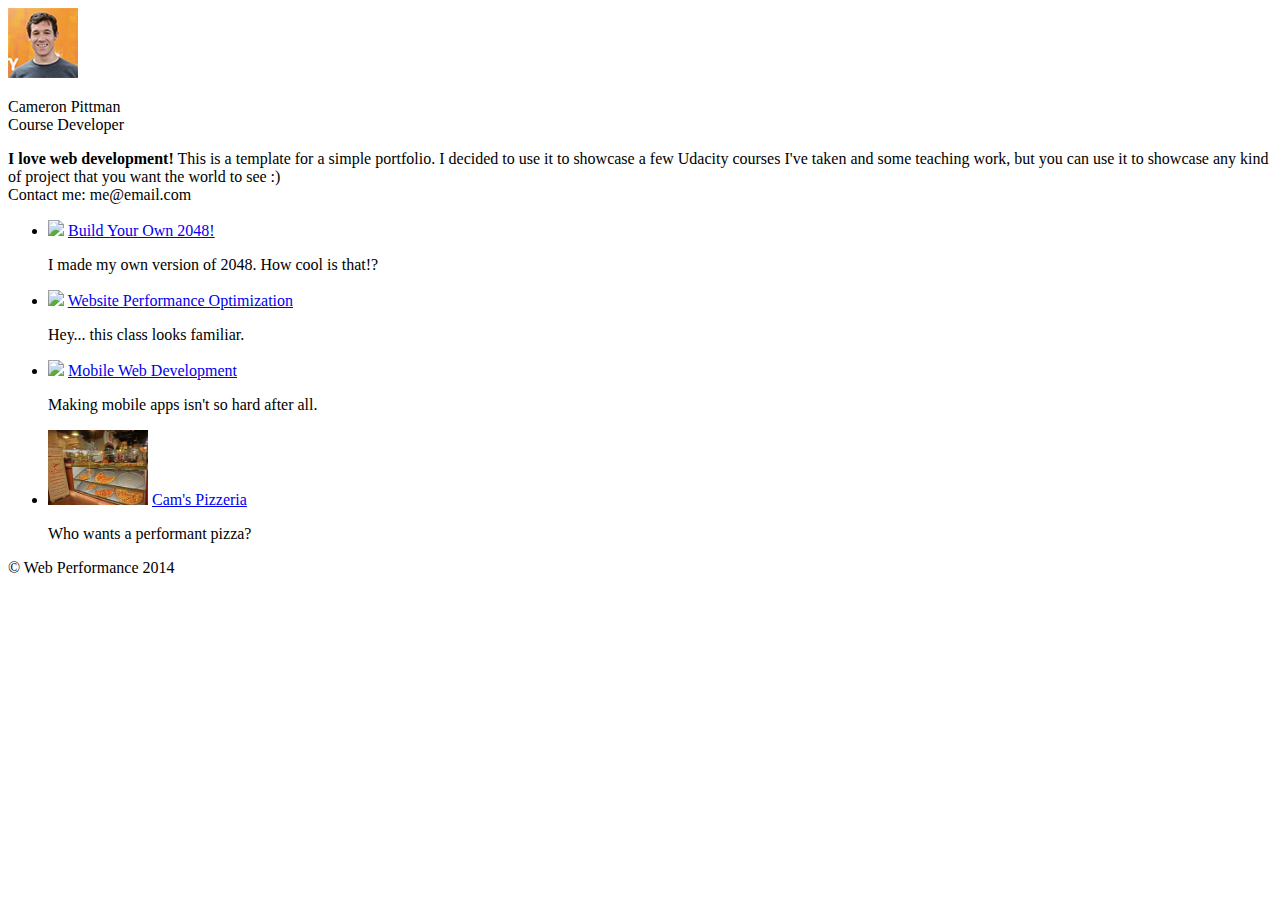
==== index.html @ 2f8650ba "fix: Compress images" ====
<!DOCTYPE html>
<html lang="en">
  <head>
    <meta charset="utf-8">
    <meta name="viewport" content="width=device-width, initial-scale=1">
    <meta name="description" content=" FILL ME IN ">
    <meta name="author" content=" FILL ME IN ">
    <title>Cameron Pittman: Portfolio</title>

    <!-- Hmm, what is the impact of web fonts on speed? Measure it... -->
    <link href="//fonts.googleapis.com/css?family=Open+Sans:400,700" rel="stylesheet">

    <link href="css/style.css" rel="stylesheet">
    <link href="css/print.css" rel="stylesheet">

    <script>
      (function(w,g){w['GoogleAnalyticsObject']=g;
      w[g]=w[g]||function(){(w[g].q=w[g].q||[]).push(arguments)};w[g].l=1*new Date();})(window,'ga');

      // TODO: replace with your Google Analytics profile ID.
      ga('create', 'UA-XXXX-Y');
      ga('send', 'pageview');
    </script>
    <script src="http://www.google-analytics.com/analytics.js"></script>
    <script async src="js/perfmatters.js"></script>
  </head>

  <body>
    <header>
      <a href="/"><img src="img/profilepic.jpg"></a>
      <p>Cameron Pittman<br><span>Course Developer</span></p>
    </header>

    <div class="container">
      <div class="hero">
        <strong>I love web development!</strong> This is a template for a simple portfolio. I decided to use it to showcase a few Udacity courses I've taken and some teaching work, but you can use it to showcase any kind of project that you want the world to see :) <br> Contact me: me@email.com
      </div>

      <div class="content">
        <ul>
          <li>
            <img src="https://lh4.ggpht.com/kJEnfqhPvtm4m3EneSZ4fWYGS8lW4YNhEjk6zPkyrQaBUHc-2Y_ElDic99NHI0h-UBLXVbRCjFybFvrWxdk=s100">
            <a href="project-2048.html">Build Your Own 2048!</a>
            <p>I made my own version of 2048. How cool is that!?</p>
          </li>

          <li>
            <img src="https://lh6.ggpht.com/f_0W8h__3G99CWTjnMjD8BUKm7yp2-wJyApLtTwFoFtlal2ULf_JgHIsOQq2NiYfKOdMlXlMHDKNo5XVZLs=s100">
            <a href="project-webperf.html">Website Performance Optimization</a>
            <p>Hey... this class looks familiar.</p>
          </li>

          <li>
            <img src="https://lh5.ggpht.com/IKdCmTWn8a2nMhlwMYzryvzRN5CUZAOBr4tDrEAbszV7TIFe9pRAInA4kkYcgTXwrifJsBEsq1agTueuu-g=s100">
            <a href="project-mobile.html">Mobile Web Development</a>
            <p>Making mobile apps isn't so hard after all.</p>
          </li>

          <li>
            <img style="width: 100px;" src="img/pizzeria.jpg">
            <a href="views/pizza.html">Cam's Pizzeria</a>
            <p>Who wants a performant pizza?</p>
          </li>
        </ul>
    </div>

    <footer>
      <p>&copy; Web Performance 2014 <span id="crp-stats"></span></p>
    </footer>
  </body>
</html>
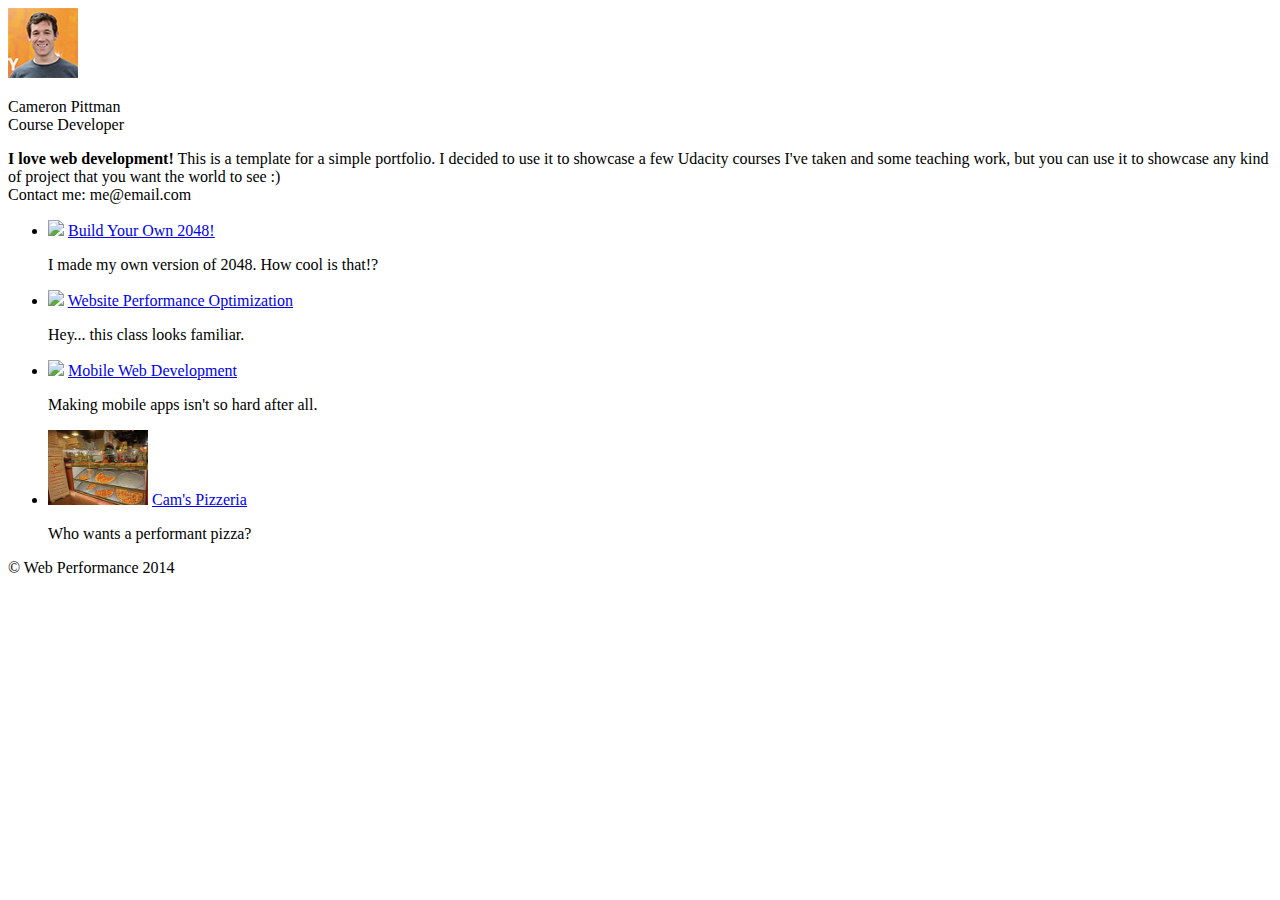
==== commit c09102e2: "fix: Eliminate render-blocking JavaScript and CSS" ====
--- a/index.html
+++ b/index.html
@@ -7,22 +7,8 @@
     <meta name="author" content=" FILL ME IN ">
     <title>Cameron Pittman: Portfolio</title>
 
-    <!-- Hmm, what is the impact of web fonts on speed? Measure it... -->
-    <link href="//fonts.googleapis.com/css?family=Open+Sans:400,700" rel="stylesheet">
-
     <link href="css/style.css" rel="stylesheet">
-    <link href="css/print.css" rel="stylesheet">
-
-    <script>
-      (function(w,g){w['GoogleAnalyticsObject']=g;
-      w[g]=w[g]||function(){(w[g].q=w[g].q||[]).push(arguments)};w[g].l=1*new Date();})(window,'ga');
-
-      // TODO: replace with your Google Analytics profile ID.
-      ga('create', 'UA-XXXX-Y');
-      ga('send', 'pageview');
-    </script>
-    <script src="http://www.google-analytics.com/analytics.js"></script>
-    <script async src="js/perfmatters.js"></script>
+    <link href="css/print.css" rel="stylesheet" media="print">
   </head>
 
   <body>
@@ -67,5 +53,18 @@
     <footer>
       <p>&copy; Web Performance 2014 <span id="crp-stats"></span></p>
     </footer>
+    
+     <script>
+      window.onload = function() {
+        (function(w,g){w['GoogleAnalyticsObject']=g;
+        w[g]=w[g]||function(){(w[g].q=w[g].q||[]).push(arguments)};w[g].l=1*new Date();})(window,'ga');
+
+        // TODO: replace with your Google Analytics profile ID.
+        ga('create', 'UA-XXXX-Y');
+        ga('send', 'pageview');
+      }
+    </script>
+    <script async src="http://www.google-analytics.com/analytics.js"></script>
+    <script async src="js/perfmatters.js"></script>
   </body>
 </html>
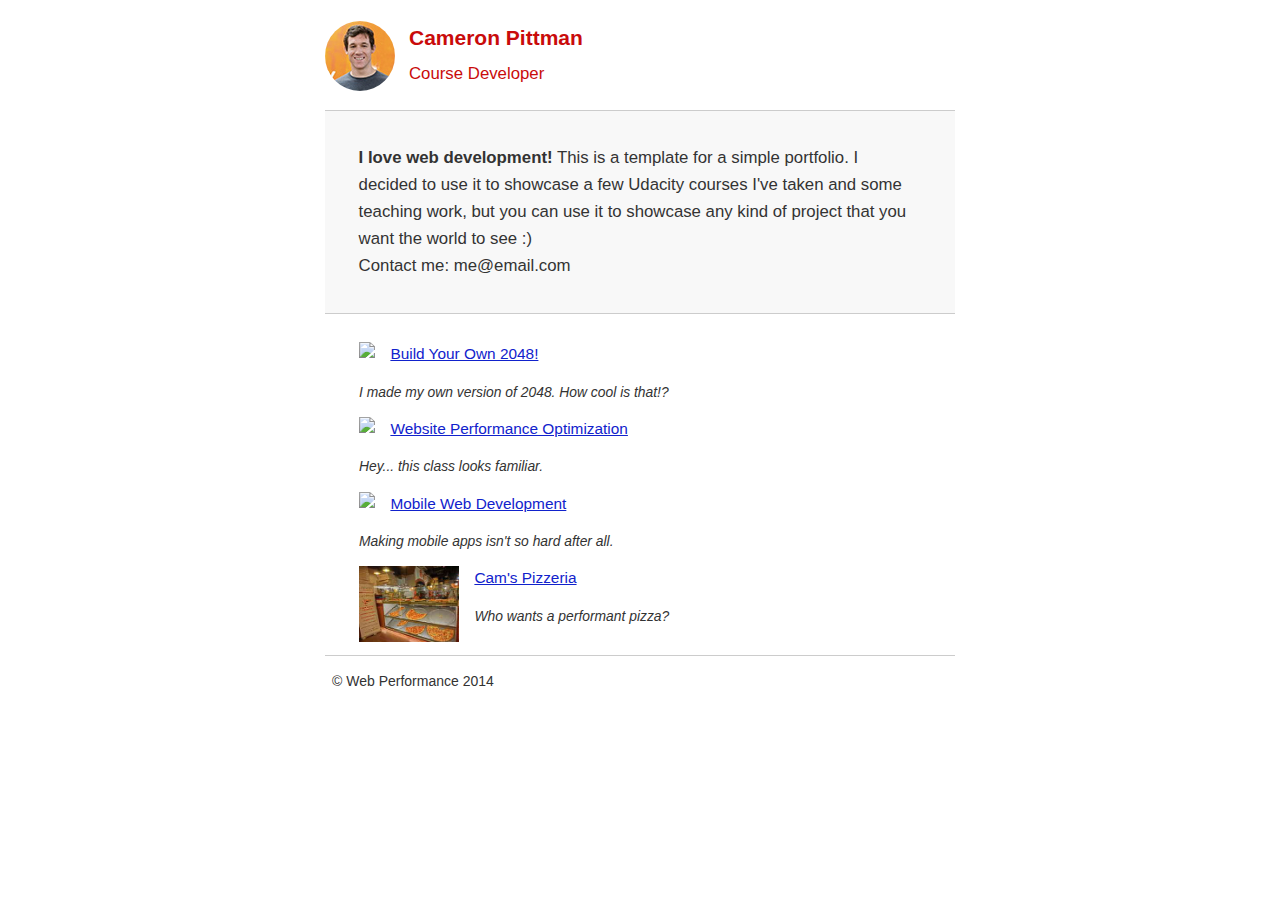
==== commit 98f992ec: "fix: Inline style.css into index.html" ====
--- a/index.html
+++ b/index.html
@@ -7,7 +7,59 @@
     <meta name="author" content=" FILL ME IN ">
     <title>Cameron Pittman: Portfolio</title>
 
-    <link href="css/style.css" rel="stylesheet">
+    <style>
+      html {
+        font-size: 100%;
+        overflow-y: scroll;
+        -webkit-tap-highlight-color: rgba(0,0,0,0);
+        -ms-text-size-adjust: 100%;
+        -webkit-text-size-adjust: none;
+      }
+
+      body { margin: 0; font-size: 14px; line-height: 1.61; font-weight: 400; }
+      body, button, input, select, textarea { font-family: 'Open Sans', sans-serif; color: #333; }
+
+      a { color: #12C; }
+      a:visited { color: #61C; }
+      a:focus { outline: thin dotted; }
+      a:hover, a:active { color: #c00; outline: 0; }
+
+      b, strong { font-weight: bold; }
+      pre, code { font-family: monospace, monospace; font-size: 1em; }
+      ul, ol { margin: 1em 0; padding: 0 0 0 20px; }
+      img { border: 0; max-width: 100%; }
+
+      body { background: #fff; }
+      header, footer, .container { max-width: 45em; margin: 0 auto; }
+
+      header { padding: 0 0.5em; color: #C90B0B; }
+      header img { border-radius: 40px; float: left; }
+      header p { font-size:1.5em; font-weight: bold; padding-left: 4em;}
+      header p span { font-size: 0.8em; font-weight: normal;}
+
+      .hero { padding: 2em; background-color: #f8f8f8; font-size:1.2em;
+        border-bottom: 1px solid #ccc;
+        border-top: 1px solid #ccc;
+      }
+
+      .content { padding: 1em 1em; }
+      .content li { list-style-type: none; font-size: 1.1em;}
+      li img { float:left; padding-right: 1em; }
+      li p { font-size: 0.9em; font-style: italic; }
+
+      footer {
+        padding: 0 0.5em;
+        border-top: 1px solid #ccc;
+      }
+      footer span { float: right; font-style: italic; }
+
+      /* Smartphones (portrait) */
+      @media only screen and (max-width: 480px) {
+        body { font-size: 12px;}
+        header p { padding-left: 4.5em;}
+      }
+    </style>
+    
     <link href="css/print.css" rel="stylesheet" media="print">
   </head>
 
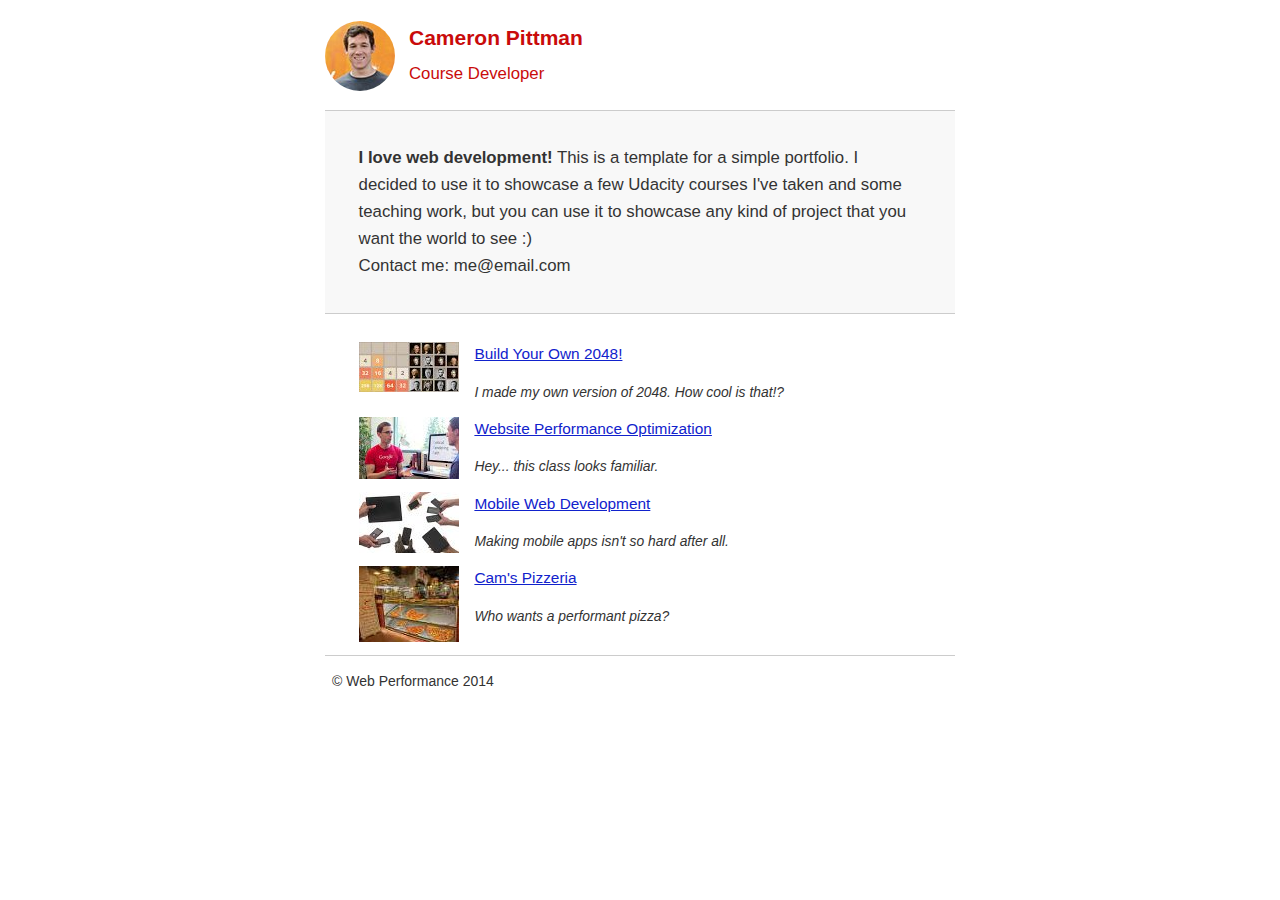
==== commit 73b30688: "feat: Optimize images" ====
--- a/index.html
+++ b/index.html
@@ -59,7 +59,7 @@
         header p { padding-left: 4.5em;}
       }
     </style>
-    
+
     <link href="css/print.css" rel="stylesheet" media="print">
   </head>
 
@@ -77,25 +77,25 @@
       <div class="content">
         <ul>
           <li>
-            <img src="https://lh4.ggpht.com/kJEnfqhPvtm4m3EneSZ4fWYGS8lW4YNhEjk6zPkyrQaBUHc-2Y_ElDic99NHI0h-UBLXVbRCjFybFvrWxdk=s100">
+            <img src="img/build-your-own-2048.jpg" width="100" height="50">
             <a href="project-2048.html">Build Your Own 2048!</a>
             <p>I made my own version of 2048. How cool is that!?</p>
           </li>
 
           <li>
-            <img src="https://lh6.ggpht.com/f_0W8h__3G99CWTjnMjD8BUKm7yp2-wJyApLtTwFoFtlal2ULf_JgHIsOQq2NiYfKOdMlXlMHDKNo5XVZLs=s100">
+            <img src="img/website-performance-optimization.jpg" width="100" height="62">
             <a href="project-webperf.html">Website Performance Optimization</a>
             <p>Hey... this class looks familiar.</p>
           </li>
 
           <li>
-            <img src="https://lh5.ggpht.com/IKdCmTWn8a2nMhlwMYzryvzRN5CUZAOBr4tDrEAbszV7TIFe9pRAInA4kkYcgTXwrifJsBEsq1agTueuu-g=s100">
+            <img src="img/mobile-web-development.jpg" width="100" height="61">
             <a href="project-mobile.html">Mobile Web Development</a>
             <p>Making mobile apps isn't so hard after all.</p>
           </li>
 
           <li>
-            <img style="width: 100px;" src="img/pizzeria.jpg">
+            <img src="img/pizzeria.jpg" width="100" height="76">
             <a href="views/pizza.html">Cam's Pizzeria</a>
             <p>Who wants a performant pizza?</p>
           </li>
@@ -105,7 +105,7 @@
     <footer>
       <p>&copy; Web Performance 2014 <span id="crp-stats"></span></p>
     </footer>
-    
+
      <script>
       window.onload = function() {
         (function(w,g){w['GoogleAnalyticsObject']=g;
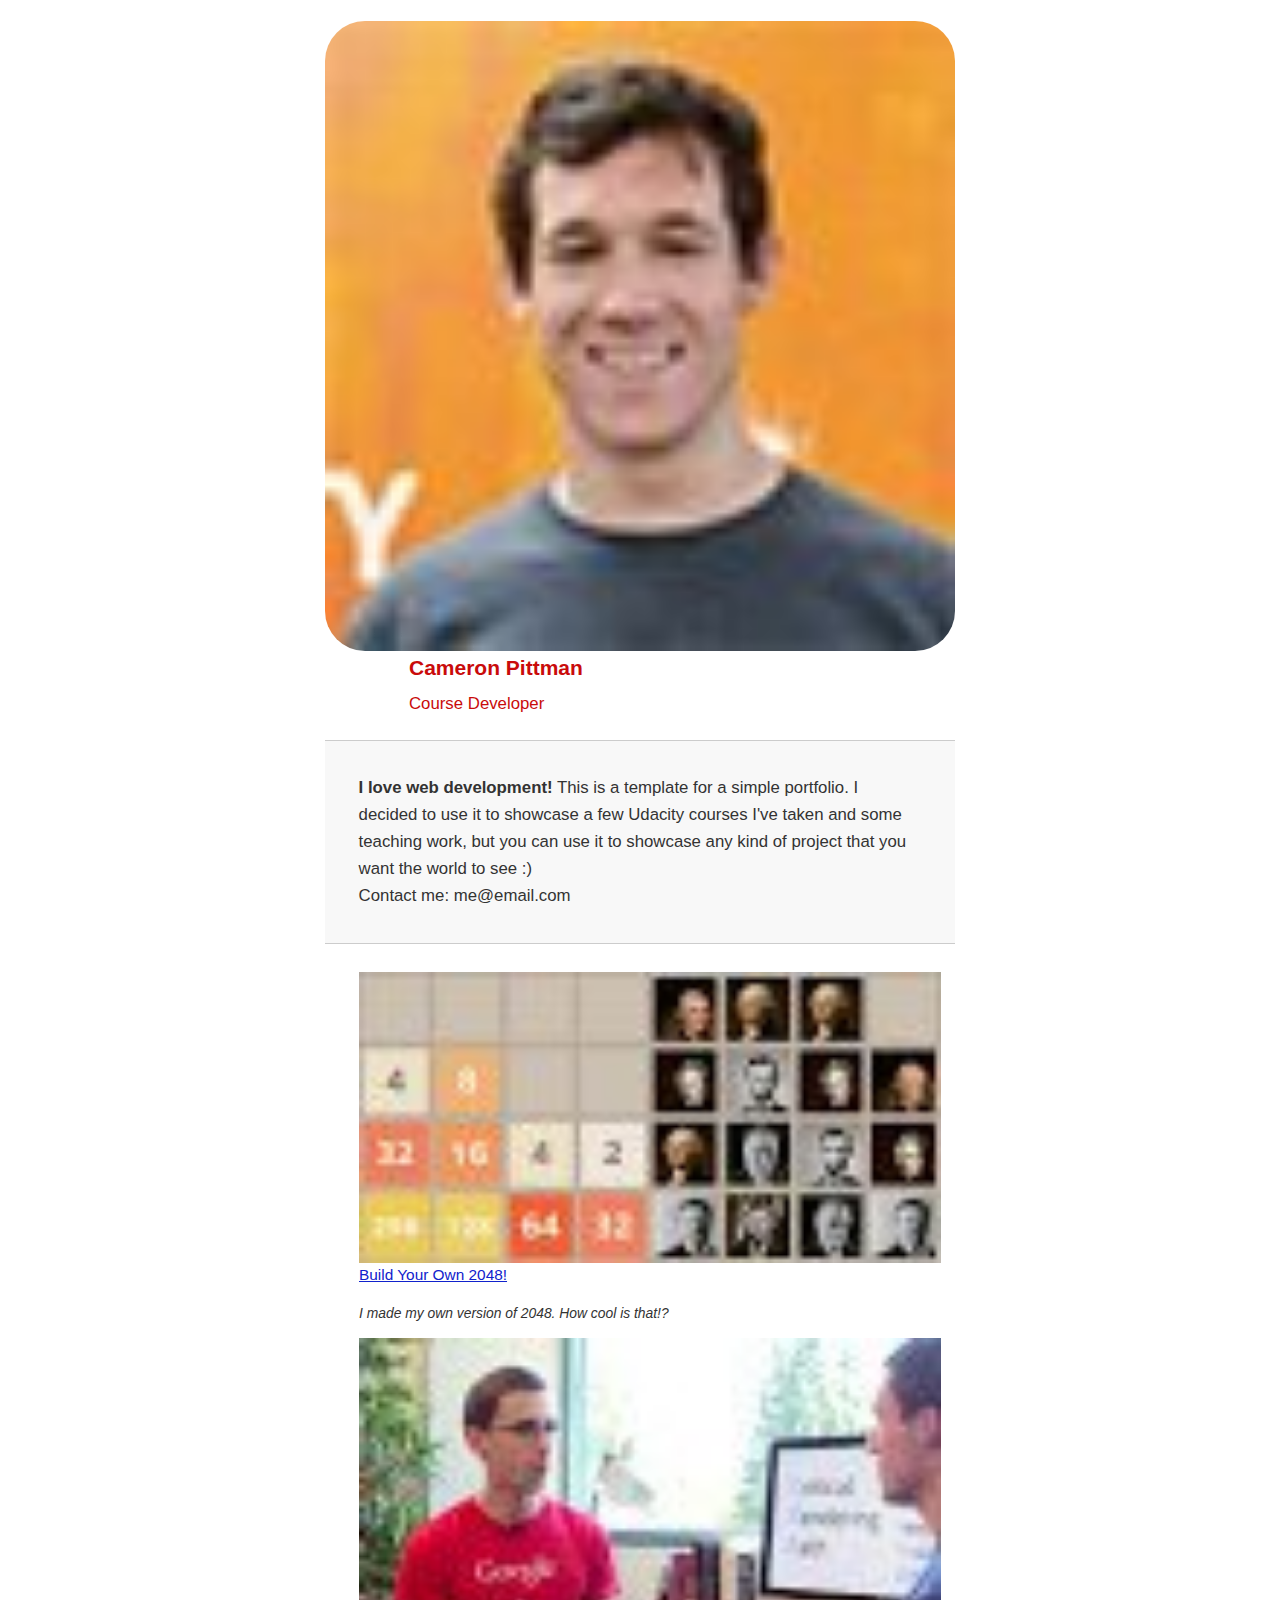
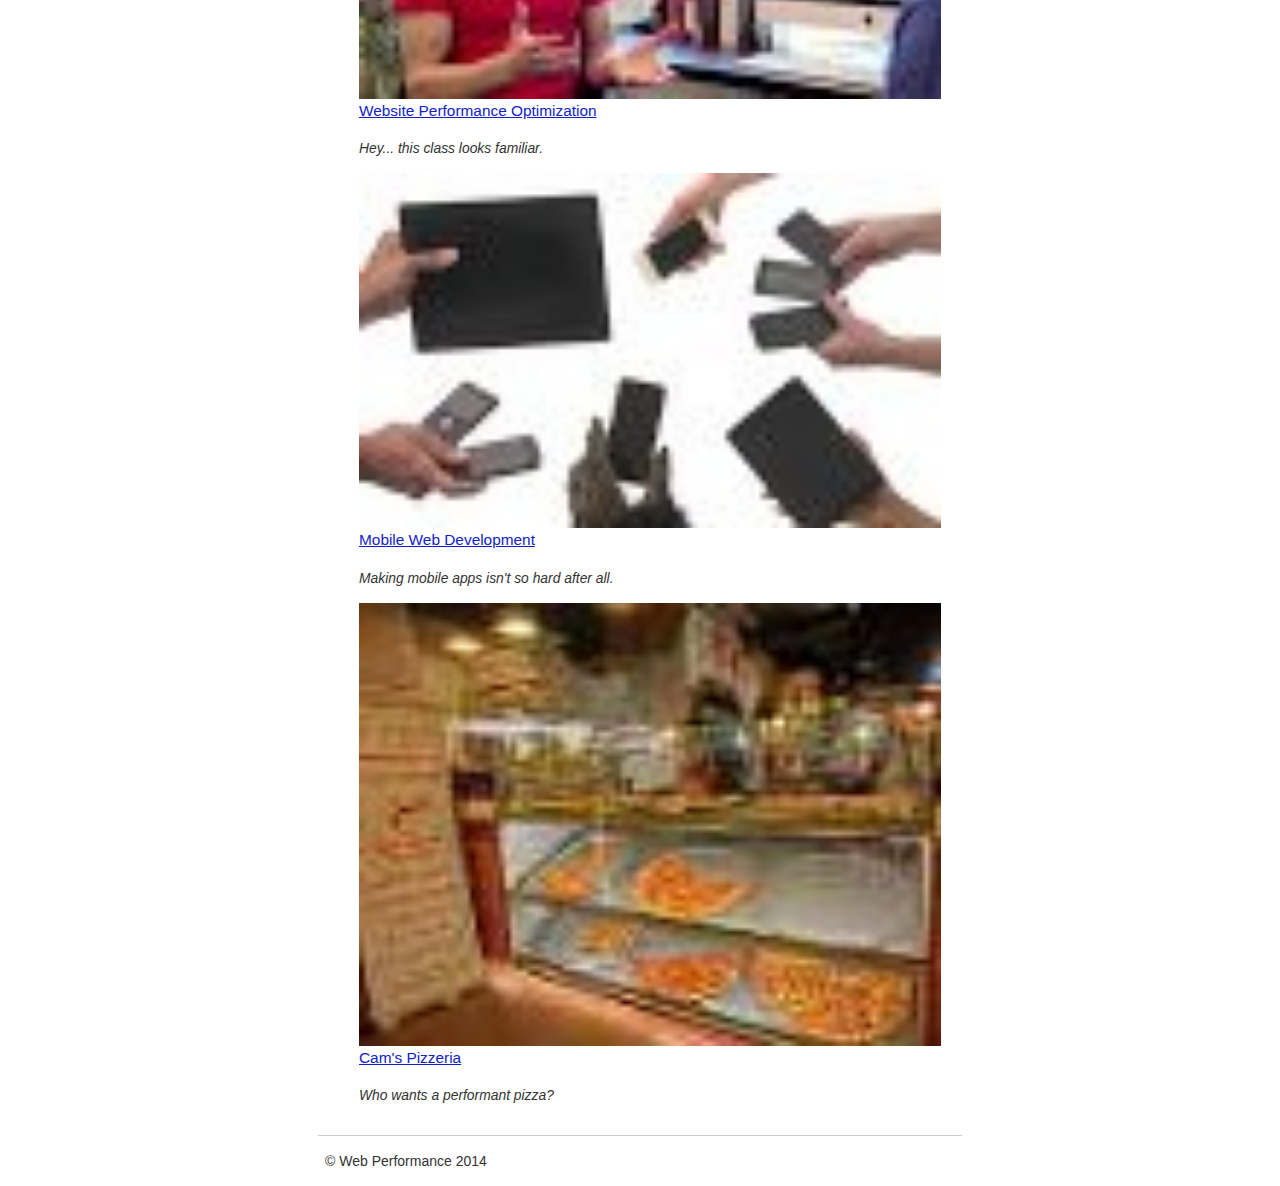
==== commit 033a1800: "feat: Remove CSS" ====
--- a/index.html
+++ b/index.html
@@ -7,65 +7,14 @@
     <meta name="author" content=" FILL ME IN ">
     <title>Cameron Pittman: Portfolio</title>
 
-    <style>
-      html {
-        font-size: 100%;
-        overflow-y: scroll;
-        -webkit-tap-highlight-color: rgba(0,0,0,0);
-        -ms-text-size-adjust: 100%;
-        -webkit-text-size-adjust: none;
-      }
-
-      body { margin: 0; font-size: 14px; line-height: 1.61; font-weight: 400; }
-      body, button, input, select, textarea { font-family: 'Open Sans', sans-serif; color: #333; }
-
-      a { color: #12C; }
-      a:visited { color: #61C; }
-      a:focus { outline: thin dotted; }
-      a:hover, a:active { color: #c00; outline: 0; }
-
-      b, strong { font-weight: bold; }
-      pre, code { font-family: monospace, monospace; font-size: 1em; }
-      ul, ol { margin: 1em 0; padding: 0 0 0 20px; }
-      img { border: 0; max-width: 100%; }
-
-      body { background: #fff; }
-      header, footer, .container { max-width: 45em; margin: 0 auto; }
-
-      header { padding: 0 0.5em; color: #C90B0B; }
-      header img { border-radius: 40px; float: left; }
-      header p { font-size:1.5em; font-weight: bold; padding-left: 4em;}
-      header p span { font-size: 0.8em; font-weight: normal;}
-
-      .hero { padding: 2em; background-color: #f8f8f8; font-size:1.2em;
-        border-bottom: 1px solid #ccc;
-        border-top: 1px solid #ccc;
-      }
-
-      .content { padding: 1em 1em; }
-      .content li { list-style-type: none; font-size: 1.1em;}
-      li img { float:left; padding-right: 1em; }
-      li p { font-size: 0.9em; font-style: italic; }
-
-      footer {
-        padding: 0 0.5em;
-        border-top: 1px solid #ccc;
-      }
-      footer span { float: right; font-style: italic; }
-
-      /* Smartphones (portrait) */
-      @media only screen and (max-width: 480px) {
-        body { font-size: 12px;}
-        header p { padding-left: 4.5em;}
-      }
-    </style>
+    <style>.hero,footer{border-top:1px solid #ccc}footer span,li p{font-style:italic}html{font-size:100%;overflow-y:scroll;-webkit-tap-highlight-color:transparent;-ms-text-size-adjust:100%;-webkit-text-size-adjust:none}body{margin:0;font-size:14px;line-height:1.61;font-weight:400;background:#fff}b,header p,strong{font-weight:700}body,button,input,select,textarea{font-family:'Open Sans',sans-serif;color:#333}a{color:#12C}a:visited{color:#61C}a:focus{outline:dotted thin}a:active,a:hover{color:#c00;outline:0}code,pre{font-family:monospace,monospace;font-size:1em}ol,ul{margin:1em 0;padding:0 0 0 20px}img{border:0;max-width:100%;width:100%;height:100%}.container,footer,header{max-width:45em;margin:0 auto}header{padding:0 .5em;color:#C90B0B}header img{border-radius:40px;float:left}header p{font-size:1.5em;padding-left:4em}header p span{font-size:.8em;font-weight:400}.hero{padding:2em;background-color:#f8f8f8;font-size:1.2em;border-bottom:1px solid #ccc}.content{padding:1em}.content li{list-style-type:none;font-size:1.1em}li img{float:left;padding-right:1em}li p{font-size:.9em}footer{padding:0 .5em}footer span{float:right}@media only screen and (max-width:480px){body{font-size:12px}header p{padding-left:4.5em}}</style>
 
     <link href="css/print.css" rel="stylesheet" media="print">
   </head>
 
   <body>
     <header>
-      <a href="/"><img src="img/profilepic.jpg"></a>
+      <a href="/"><img src="img/profilepic.jpg" width="50" height="50"></a>
       <p>Cameron Pittman<br><span>Course Developer</span></p>
     </header>
 
@@ -100,6 +49,7 @@
             <p>Who wants a performant pizza?</p>
           </li>
         </ul>
+      </div>
     </div>
 
     <footer>
